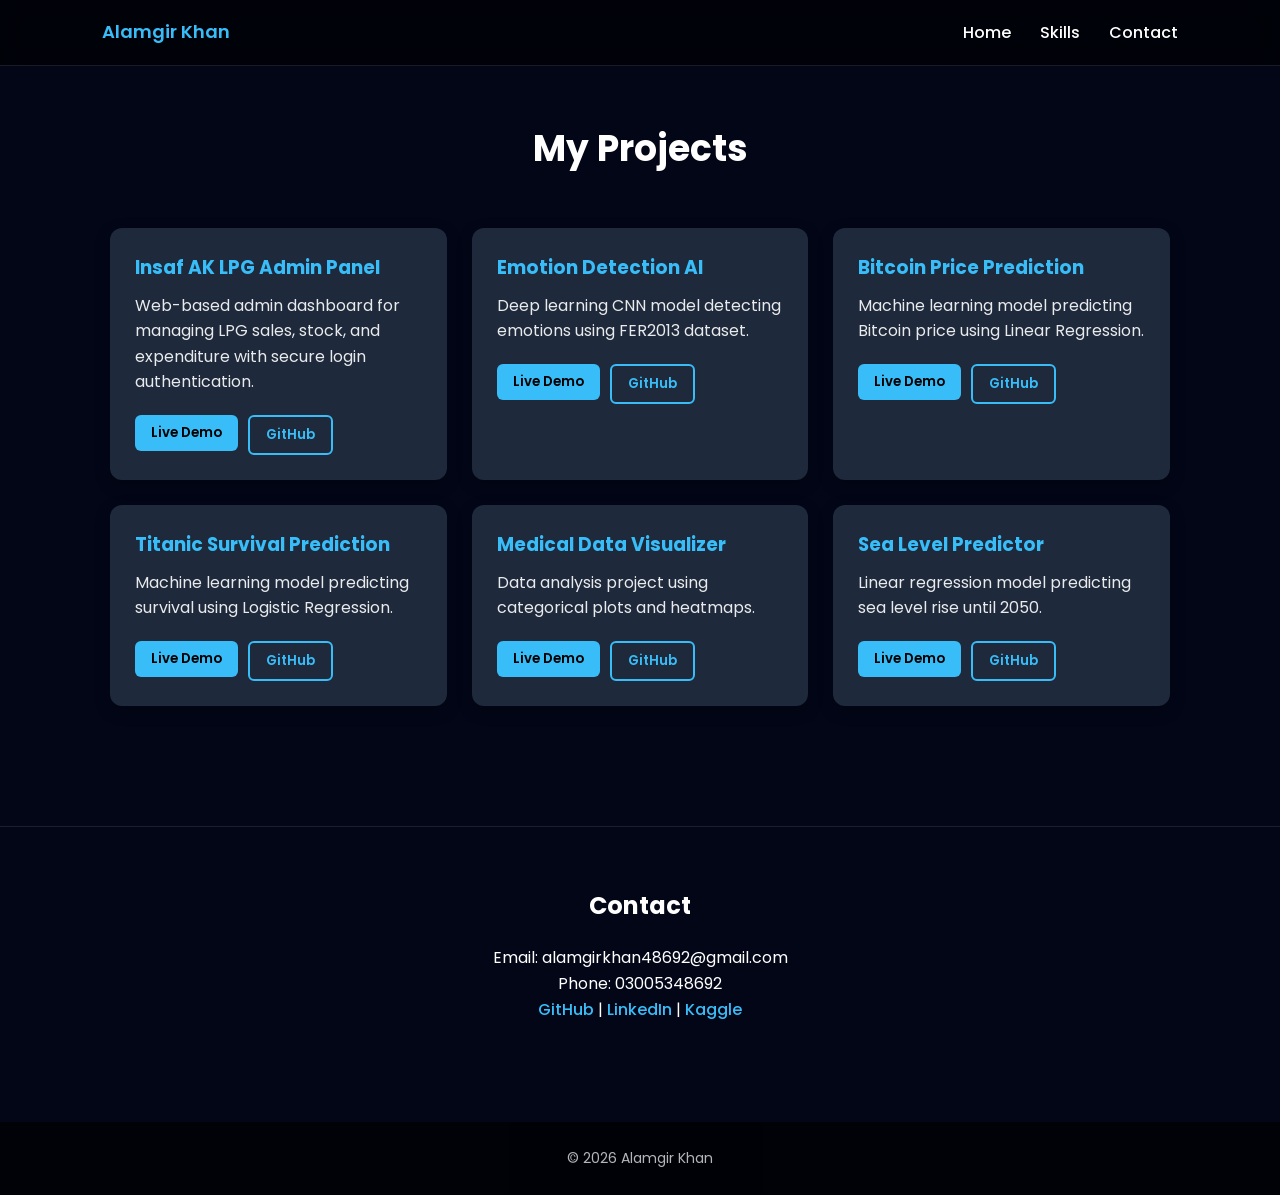
==== projects.html @ 15ed2690 "Add files via upload" ====
<!DOCTYPE html>
<html lang="en">

<head>

<meta charset="UTF-8">
<meta name="viewport" content="width=device-width, initial-scale=1.0">

<title>Projects | Alamgir Khan</title>

<link href="https://fonts.googleapis.com/css2?family=Poppins:wght@300;400;600&display=swap" rel="stylesheet">

<style>

*{
margin:0;
padding:0;
box-sizing:border-box;
font-family:'Poppins',sans-serif;
}

body{
background:#020617;
color:white;
line-height:1.6;
}

/* NAVBAR */

nav{
position:fixed;
top:0;
width:100%;
display:flex;
justify-content:space-between;
align-items:center;
padding:18px 8%;
background:rgba(0,0,0,0.6);
backdrop-filter:blur(10px);
border-bottom:1px solid rgba(255,255,255,0.1);
z-index:1000;
}

.logo{
font-weight:600;
font-size:18px;
color:#38bdf8;
}

nav a{
margin-left:25px;
text-decoration:none;
color:white;
font-weight:500;
transition:0.3s;
}

nav a:hover{
color:#38bdf8;
}

/* CONTAINER */

.container{
max-width:1100px;
margin:auto;
padding:120px 20px;
}

h1{
text-align:center;
margin-bottom:50px;
font-size:36px;
}

/* PROJECT GRID */

.projects{
display:grid;
grid-template-columns:repeat(auto-fit,minmax(260px,1fr));
gap:25px;
}

/* PROJECT CARD */

.card{
background:#1e293b;
padding:25px;
border-radius:12px;
transition:0.3s;
box-shadow:0 5px 15px rgba(0,0,0,0.25);
}

.card:hover{
transform:translateY(-10px);
background:#24334a;
}

.card h3{
margin-bottom:10px;
color:#38bdf8;
}

.card p{
opacity:.9;
}

/* PROJECT BUTTONS */

.project-buttons{
margin-top:20px;
display:flex;
gap:10px;
flex-wrap:wrap;
}

/* BUTTON */

.btn{
padding:8px 16px;
border:none;
border-radius:6px;
background:#38bdf8;
color:black;
font-weight:600;
cursor:pointer;
transition:0.3s;
}

.btn:hover{
background:#0ea5e9;
transform:translateY(-2px);
}

/* OUTLINE BUTTON */

.btn-outline{
padding:8px 16px;
border:2px solid #38bdf8;
background:transparent;
color:#38bdf8;
border-radius:6px;
cursor:pointer;
font-weight:600;
transition:0.3s;
}

.btn-outline:hover{
background:#38bdf8;
color:black;
}

/* CONTACT SECTION */

.contact{
text-align:center;
padding:60px 20px;
border-top:1px solid rgba(255,255,255,0.1);
}

.contact h2{
margin-bottom:20px;
}

.contact a{
color:#38bdf8;
text-decoration:none;
font-weight:500;
}

.contact a:hover{
text-decoration:underline;
}

.contact a:visited{
color:#38bdf8;
}

/* FOOTER */

footer{
text-align:center;
padding:25px;
margin-top:40px;
background:black;
opacity:.7;
font-size:14px;
}

/* MOBILE */

@media(max-width:768px){

nav{
padding:15px 6%;
}

nav a{
margin-left:15px;
font-size:14px;
}

h1{
font-size:28px;
}

.project-buttons{
flex-direction:column;
}

}

</style>

</head>

<body>

<nav>

<div class="logo">Alamgir Khan</div>

<div>
<a href="Portfolio_Pro.html">Home</a>
<a href="Skill_Experience.html">Skills</a>
<a href="#contact">Contact</a>
</div>

</nav>

<div class="container">

<h1>My Projects</h1>

<div class="projects">

<div class="card">
<h3>Insaf AK LPG Admin Panel</h3>
<p>Web-based admin dashboard for managing LPG sales, stock, and expenditure with secure login authentication.</p>

<div class="project-buttons">
<a href="https://insaflpg.kesug.com/login.php" target="_blank">
<button class="btn">Live Demo</button>
</a>

<a href="https://github.com/AlamgirKhan48692" target="_blank">
<button class="btn-outline">GitHub</button>
</a>
</div>
</div>

<div class="card">
<h3>Emotion Detection AI</h3>
<p>Deep learning CNN model detecting emotions using FER2013 dataset.</p>

<div class="project-buttons">
<a href="https://emotion-detection-ai-alamgir.streamlit.app" target="_blank">
<button class="btn">Live Demo</button>
</a>

<a href="https://github.com/AlamgirKhan48692/emotion-detection-ai" target="_blank">
<button class="btn-outline">GitHub</button>
</a>
</div>
</div>

<div class="card">
<h3>Bitcoin Price Prediction</h3>
<p>Machine learning model predicting Bitcoin price using Linear Regression.</p>

<div class="project-buttons">
<a href="https://yqhhc2pgpyktsjbvy3cbli.streamlit.app" target="_blank">
<button class="btn">Live Demo</button>
</a>

<a href="https://github.com/AlamgirKhan48692/Bitcoin-Price-Prediction-using-Linear-Regression" target="_blank">
<button class="btn-outline">GitHub</button>
</a>
</div>
</div>

<div class="card">
<h3>Titanic Survival Prediction</h3>
<p>Machine learning model predicting survival using Logistic Regression.</p>

<div class="project-buttons">
<a href="https://titanic-survival-prediction-project-fmnrzgmkvwcd8f6gpe5sgn.streamlit.app" target="_blank">
<button class="btn">Live Demo</button>
</a>

<a href="https://github.com/AlamgirKhan48692/Titanic-Survival-Prediction-Project" target="_blank">
<button class="btn-outline">GitHub</button>
</a>
</div>
</div>

<div class="card">
<h3>Medical Data Visualizer</h3>
<p>Data analysis project using categorical plots and heatmaps.</p>

<div class="project-buttons">
<a href="https://medical-data-visualizer-brmhrdgpuntyra2snp8hav.streamlit.app" target="_blank">
<button class="btn">Live Demo</button>
</a>

<a href="https://github.com/AlamgirKhan48692/medical-data-visualizer" target="_blank">
<button class="btn-outline">GitHub</button>
</a>
</div>
</div>

<div class="card">
<h3>Sea Level Predictor</h3>
<p>Linear regression model predicting sea level rise until 2050.</p>

<div class="project-buttons">
<a href="https://sea-level-predictor-bxha3gfvjlbswtbgqyztzp.streamlit.app" target="_blank">
<button class="btn">Live Demo</button>
</a>

<a href="https://github.com/AlamgirKhan48692/Sea-Level-Predictor" target="_blank">
<button class="btn-outline">GitHub</button>
</a>
</div>
</div>

</div>

</div>

<section id="contact" class="contact">

<h2>Contact</h2>

<p>Email: alamgirkhan48692@gmail.com</p>
<p>Phone: 03005348692</p>

<p>
<a href="https://github.com/AlamgirKhan48692">GitHub</a> |
<a href="https://linkedin.com">LinkedIn</a> |
<a href="https://www.kaggle.com/alamgirkhan48692">Kaggle</a>
</p>

</section>

<footer>

<p>© 2026 Alamgir Khan</p>

</footer>

</body>
</html>
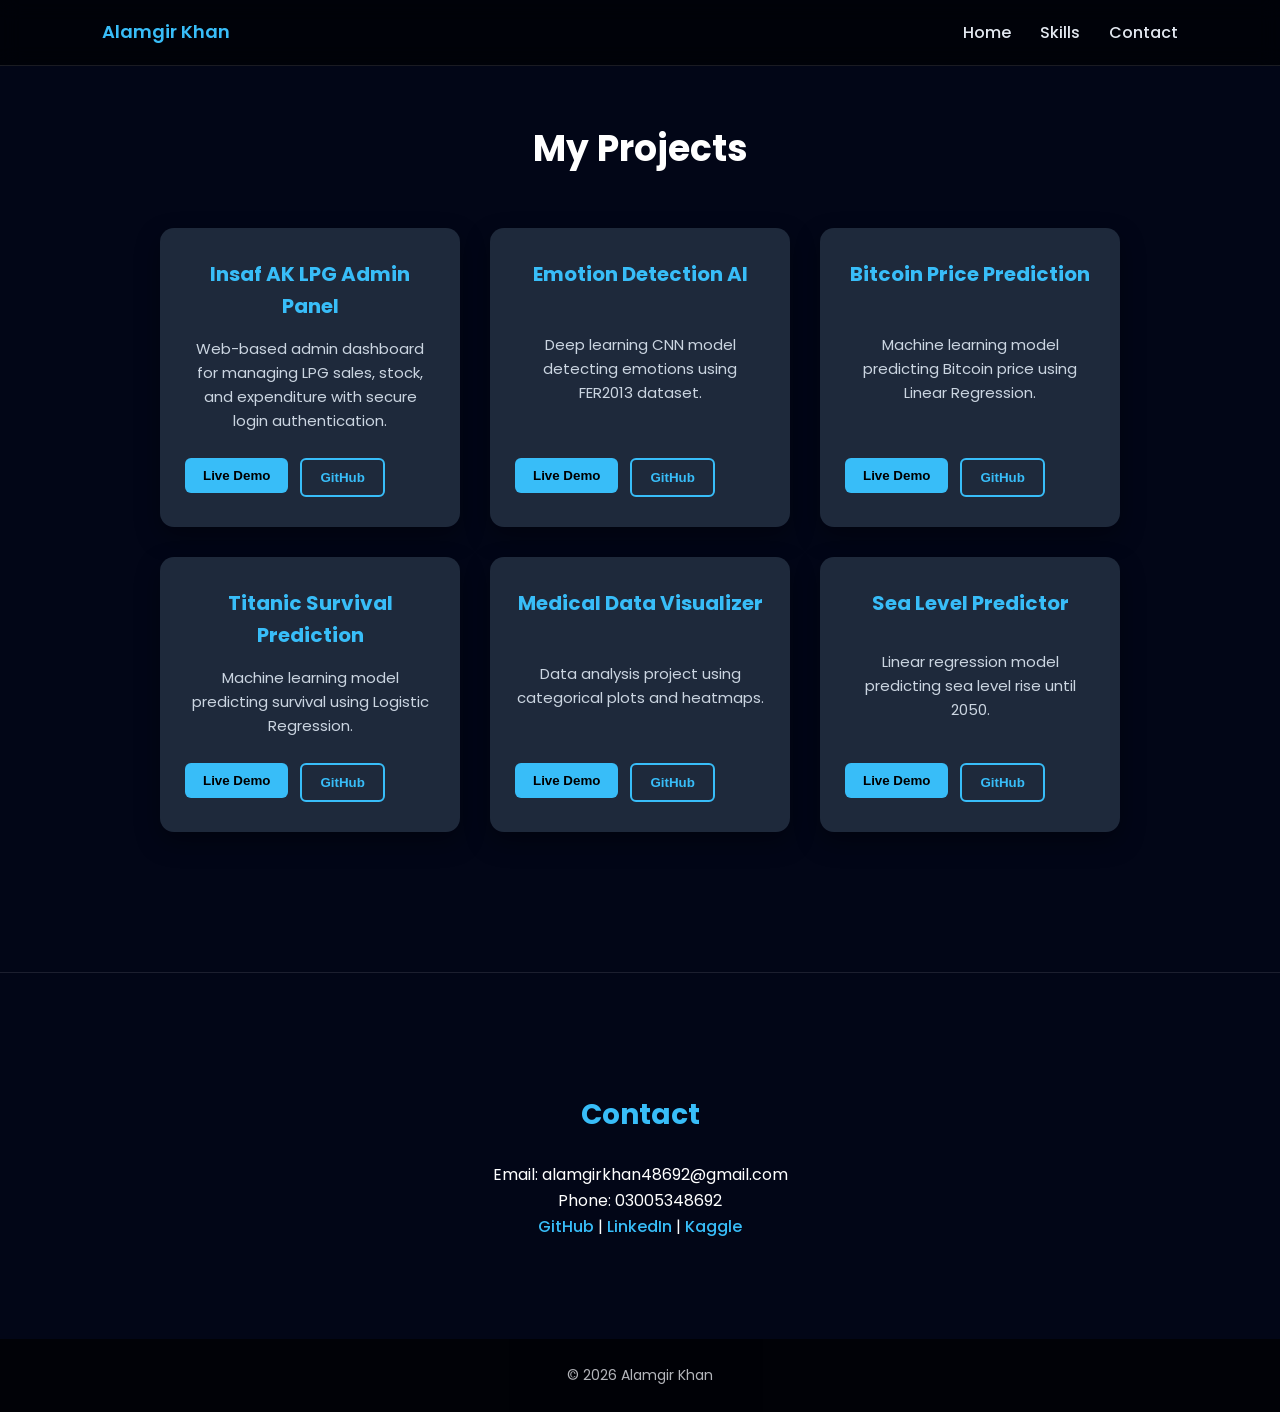
==== commit d399c61a: "Add files via upload" ====
--- a/projects.html
+++ b/projects.html
@@ -10,207 +10,7 @@
 
 <link href="https://fonts.googleapis.com/css2?family=Poppins:wght@300;400;600&display=swap" rel="stylesheet">
 
-<style>
-
-*{
-margin:0;
-padding:0;
-box-sizing:border-box;
-font-family:'Poppins',sans-serif;
-}
-
-body{
-background:#020617;
-color:white;
-line-height:1.6;
-}
-
-/* NAVBAR */
-
-nav{
-position:fixed;
-top:0;
-width:100%;
-display:flex;
-justify-content:space-between;
-align-items:center;
-padding:18px 8%;
-background:rgba(0,0,0,0.6);
-backdrop-filter:blur(10px);
-border-bottom:1px solid rgba(255,255,255,0.1);
-z-index:1000;
-}
-
-.logo{
-font-weight:600;
-font-size:18px;
-color:#38bdf8;
-}
-
-nav a{
-margin-left:25px;
-text-decoration:none;
-color:white;
-font-weight:500;
-transition:0.3s;
-}
-
-nav a:hover{
-color:#38bdf8;
-}
-
-/* CONTAINER */
-
-.container{
-max-width:1100px;
-margin:auto;
-padding:120px 20px;
-}
-
-h1{
-text-align:center;
-margin-bottom:50px;
-font-size:36px;
-}
-
-/* PROJECT GRID */
-
-.projects{
-display:grid;
-grid-template-columns:repeat(auto-fit,minmax(260px,1fr));
-gap:25px;
-}
-
-/* PROJECT CARD */
-
-.card{
-background:#1e293b;
-padding:25px;
-border-radius:12px;
-transition:0.3s;
-box-shadow:0 5px 15px rgba(0,0,0,0.25);
-}
-
-.card:hover{
-transform:translateY(-10px);
-background:#24334a;
-}
-
-.card h3{
-margin-bottom:10px;
-color:#38bdf8;
-}
-
-.card p{
-opacity:.9;
-}
-
-/* PROJECT BUTTONS */
-
-.project-buttons{
-margin-top:20px;
-display:flex;
-gap:10px;
-flex-wrap:wrap;
-}
-
-/* BUTTON */
-
-.btn{
-padding:8px 16px;
-border:none;
-border-radius:6px;
-background:#38bdf8;
-color:black;
-font-weight:600;
-cursor:pointer;
-transition:0.3s;
-}
-
-.btn:hover{
-background:#0ea5e9;
-transform:translateY(-2px);
-}
-
-/* OUTLINE BUTTON */
-
-.btn-outline{
-padding:8px 16px;
-border:2px solid #38bdf8;
-background:transparent;
-color:#38bdf8;
-border-radius:6px;
-cursor:pointer;
-font-weight:600;
-transition:0.3s;
-}
-
-.btn-outline:hover{
-background:#38bdf8;
-color:black;
-}
-
-/* CONTACT SECTION */
-
-.contact{
-text-align:center;
-padding:60px 20px;
-border-top:1px solid rgba(255,255,255,0.1);
-}
-
-.contact h2{
-margin-bottom:20px;
-}
-
-.contact a{
-color:#38bdf8;
-text-decoration:none;
-font-weight:500;
-}
-
-.contact a:hover{
-text-decoration:underline;
-}
-
-.contact a:visited{
-color:#38bdf8;
-}
-
-/* FOOTER */
-
-footer{
-text-align:center;
-padding:25px;
-margin-top:40px;
-background:black;
-opacity:.7;
-font-size:14px;
-}
-
-/* MOBILE */
-
-@media(max-width:768px){
-
-nav{
-padding:15px 6%;
-}
-
-nav a{
-margin-left:15px;
-font-size:14px;
-}
-
-h1{
-font-size:28px;
-}
-
-.project-buttons{
-flex-direction:column;
-}
-
-}
-
-</style>
+<link rel="stylesheet" href="style.css">
 
 </head>
 
@@ -221,7 +21,7 @@
 <div class="logo">Alamgir Khan</div>
 
 <div>
-<a href="Portfolio_Pro.html">Home</a>
+<a href="index.html">Home</a>
 <a href="Skill_Experience.html">Skills</a>
 <a href="#contact">Contact</a>
 </div>
--- a/style.css
+++ b/style.css
@@ -0,0 +1,311 @@
+/* GLOBAL */
+
+*{
+margin:0;
+padding:0;
+box-sizing:border-box;
+}
+
+body{
+background:#020617;
+color:white;
+font-family:'Poppins',sans-serif;
+line-height:1.6;
+scroll-behavior:smooth;
+}
+
+/* NAVBAR */
+
+nav{
+position:fixed;
+top:0;
+width:100%;
+display:flex;
+justify-content:space-between;
+align-items:center;
+padding:18px 8%;
+background:rgba(0,0,0,0.6);
+backdrop-filter:blur(10px);
+border-bottom:1px solid rgba(255,255,255,0.1);
+z-index:1000;
+}
+
+.logo{
+font-weight:600;
+font-size:18px;
+color:#38bdf8;
+}
+
+nav a{
+margin-left:25px;
+text-decoration:none;
+color:#e2e8f0;
+font-weight:500;
+transition:0.3s;
+}
+
+nav a:hover{
+color:#38bdf8;
+}
+
+/* HERO */
+
+.hero{
+min-height:60vh;
+display:flex;
+flex-direction:column;
+justify-content:center;
+align-items:center;
+text-align:center;
+padding:120px 20px 60px;
+}
+
+.hero h1{
+font-size:50px;
+}
+
+.hero span{
+color:#38bdf8;
+}
+
+.hero p{
+margin-top:10px;
+font-size:20px;
+color:#cbd5f5;
+}
+
+/* BUTTONS */
+
+.btn{
+padding:10px 18px;
+border:none;
+border-radius:6px;
+background:#38bdf8;
+color:black;
+font-weight:600;
+cursor:pointer;
+transition:0.3s;
+}
+
+.btn:hover{
+background:#0ea5e9;
+transform:translateY(-2px);
+}
+
+.btn-outline{
+padding:10px 18px;
+border:2px solid #38bdf8;
+background:transparent;
+color:#38bdf8;
+border-radius:6px;
+cursor:pointer;
+font-weight:600;
+transition:0.3s;
+}
+
+.btn-outline:hover{
+background:#38bdf8;
+color:black;
+}
+
+/* CONTAINER */
+
+.container{
+max-width:1000px;
+margin:auto;
+padding:120px 20px 80px;
+text-align:center;
+}
+
+/* HEADINGS */
+
+h1{
+text-align:center;
+margin-bottom:50px;
+font-size:36px;
+}
+
+h2{
+margin-top:60px;
+margin-bottom:25px;
+color:#38bdf8;
+font-size:28px;
+text-align:center;
+}
+
+/* PROJECT GRID */
+
+.projects{
+display:grid;
+grid-template-columns:repeat(auto-fit,minmax(300px,1fr));
+gap:30px;
+margin-top:40px;
+}
+
+/* PROJECT CARD */
+
+.card{
+background:#1e293b;
+padding:30px 25px;
+border-radius:14px;
+transition:0.3s;
+box-shadow:0 10px 25px rgba(0,0,0,0.35);
+display:flex;
+flex-direction:column;
+justify-content:space-between;
+}
+
+.card:hover{
+transform:translateY(-8px);
+background:#24334a;
+}
+
+.card h3{
+margin-bottom:15px;
+color:#38bdf8;
+font-size:20px;
+}
+
+.card p{
+font-size:15px;
+line-height:1.6;
+color:#cbd5e1;
+}
+
+/* PROJECT BUTTONS */
+
+.project-buttons{
+margin-top:25px;
+display:flex;
+gap:12px;
+flex-wrap:wrap;
+}
+
+/* SKILLS */
+
+.skills{
+display:flex;
+flex-wrap:wrap;
+gap:14px;
+justify-content:center;
+margin-top:20px;
+}
+
+.skill{
+background:#1e293b;
+padding:10px 18px;
+border-radius:25px;
+font-size:14px;
+color:#e2e8f0;
+transition:0.3s;
+}
+
+.skill:hover{
+background:#38bdf8;
+color:black;
+transform:translateY(-2px);
+}
+
+/* EXPERIENCE */
+
+.experience{
+text-align:left;
+max-width:750px;
+margin:auto;
+}
+
+.experience ul{
+margin-top:10px;
+margin-bottom:20px;
+padding-left:20px;
+}
+
+.experience li{
+margin-bottom:8px;
+}
+
+/* CERTIFICATES */
+
+.certificates{
+text-align:left;
+max-width:700px;
+margin:auto;
+list-style:none;
+padding:0;
+}
+
+.certificates li{
+margin-bottom:10px;
+}
+
+.certificates a{
+color:#38bdf8;
+text-decoration:none;
+}
+
+.certificates a:hover{
+text-decoration:underline;
+}
+
+/* CONTACT */
+
+.contact{
+text-align:center;
+padding:60px 20px;
+border-top:1px solid rgba(255,255,255,0.1);
+margin-top:60px;
+}
+
+.contact a{
+color:#38bdf8;
+text-decoration:none;
+font-weight:500;
+}
+
+.contact a:hover{
+color:#7dd3fc;
+text-decoration:underline;
+}
+
+/* FOOTER */
+
+footer{
+text-align:center;
+padding:25px;
+margin-top:40px;
+background:black;
+opacity:.7;
+font-size:14px;
+}
+
+/* MOBILE */
+
+@media(max-width:768px){
+
+.hero h1{
+font-size:34px;
+}
+
+.hero p{
+font-size:16px;
+}
+
+nav{
+padding:15px 6%;
+}
+
+nav a{
+margin-left:15px;
+font-size:14px;
+}
+
+h1{
+font-size:28px;
+}
+
+.project-buttons{
+flex-direction:column;
+align-items:center;
+}
+
+}
